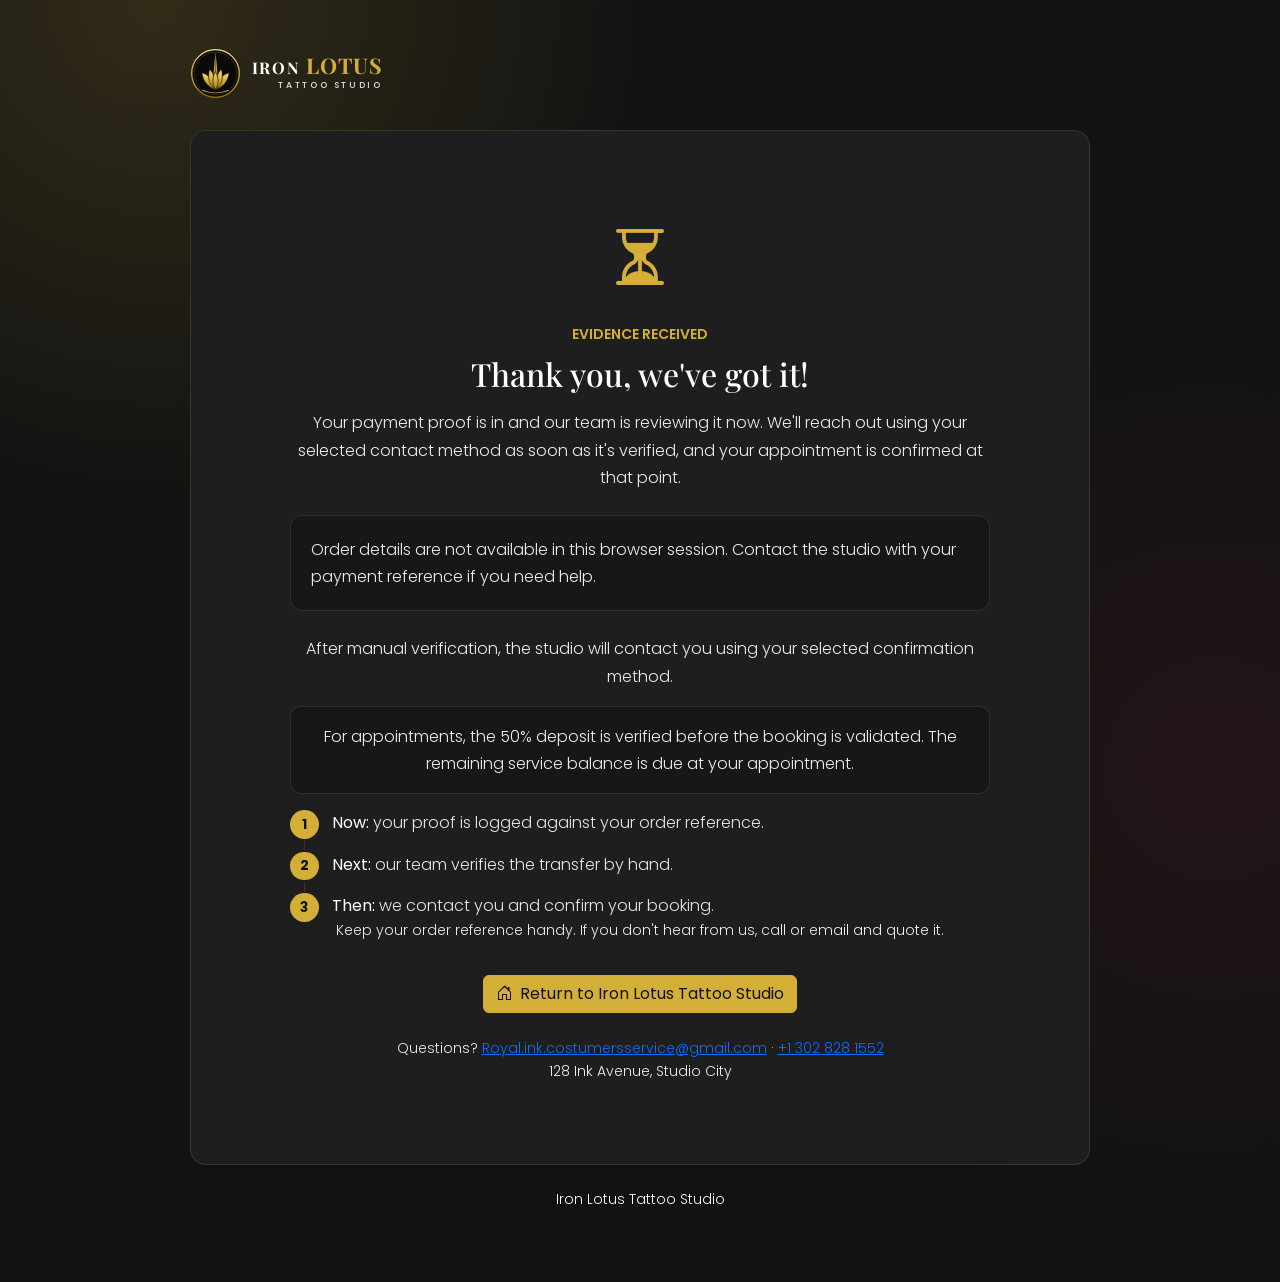
==== payment-success.html @ f2697d81 "update" ====
<!DOCTYPE html>
<html lang="en">
<head>
  <meta charset="UTF-8">
  <meta name="viewport" content="width=device-width, initial-scale=1.0">
  <meta name="description" content="  Iron Lotus Tattoo Studio received your payment evidence for manual review.">
    <title>Evidence Received | Iron Lotus Tattoo Studio</title>
    <link rel="icon" type="image/svg+xml" href="Image/iron-lotus-logo.svg">
  <link rel="preconnect" href="https://fonts.googleapis.com">
  <link href="https://fonts.googleapis.com/css2?family=Playfair+Display:wght@600;700;800&family=Poppins:wght@300;400;500;600;700&display=swap" rel="stylesheet">
  <link href="https://cdn.jsdelivr.net/npm/bootstrap@5.3.3/dist/css/bootstrap.min.css" rel="stylesheet">
  <link href="https://cdn.jsdelivr.net/npm/bootstrap-icons@1.11.3/font/bootstrap-icons.min.css" rel="stylesheet">
  <link rel="stylesheet" href="style.css">
</head>
<body class="manual-payment-page">
  <main class="container py-4 py-lg-5">
    <div class="manual-payment-shell mx-auto">
      <header class="payment-page-header mb-4">
        <a class="studio-brand" href="index.html"         aria-label="Iron Lotus Tattoo Studio home">
                  <span class="royal-mark" aria-hidden="true"><img src="Image/iron-lotus-logo.svg" alt=""></span>
                  <span class="brand-name"><span class="brand-royal">IRON</span><span class="brand-ink">LOTUS</span><small>TATTOO STUDIO</small></span>
        </a>
      </header>
      <section class="studio-card p-4 p-md-5">
        <div class="checkout-result-body">
          <div class="success-icon mb-3"><i class="bi bi-hourglass-split" aria-hidden="true"></i></div>
          <p class="text-accent text-uppercase small fw-semibold mb-2">Evidence received</p>
          <h1 id="confirmationStatusTitle" class="h2 mb-3">Thank you, we've got it!</h1>
          <p id="confirmationStatusMessage">Your payment proof is in and our team is reviewing it now. We'll reach out using your selected contact method as soon as it's verified, and your appointment is confirmed at that point.</p>
          <div id="confirmationOrderDetails" class="payment-order-summary text-start my-4" aria-live="polite">
            <p class="mb-0">Order details will appear here when available.</p>
          </div>
          <p id="confirmationContactMessage">After manual verification, the studio will contact you using your selected confirmation method.</p>
          <p class="payment-review-note">For appointments, the 50% deposit is verified before the booking is validated. The remaining service balance is due at your appointment.</p>
          <ol class="pay-timeline text-start mt-3">
            <li><strong>Now:</strong> your proof is logged against your order reference.</li>
            <li><strong>Next:</strong> our team verifies the transfer by hand.</li>
            <li><strong>Then:</strong> we contact you and confirm your booking.</li>
          </ol>
          <p class="small">Keep your order reference handy. If you don't hear from us, call or email and quote it.</p>
          <a class="btn btn-accent mt-3" href="index.html"><i class="bi bi-house-door me-2"></i>Return to Iron Lotus Tattoo Studio</a>
          <p class="small mt-4 mb-0">Questions? <a href="mailto:Royal.ink.costumersservice@gmail.com">Royal.ink.costumersservice@gmail.com</a> · <a href="tel:+13028281552">+1 302 828 1552</a><br>128 Ink Avenue, Studio City</p>
        </div>
      </section>
      <footer class="payment-page-footer text-center text-light small py-4">
        <span>Iron Lotus Tattoo Studio</span>
      </footer>
    </div>
  </main>
  <script src="payment-success.js"></script>
</body>
</html>
---- style.css ----
/* ==========================================================================
  IRON LOTUS TATTOO STUDIO — CUSTOM THEME OVERRIDES
   Dark luxury theme built on top of Bootstrap 5 utilities/grid.
   ========================================================================== */

:root {
  --bg-base: #121212;
  --bg-darker: #0a0a0a;
  --bg-card: #1e1e1e;
  --bg-card-hover: #262626;
  --accent: #d4af37;
  --accent-soft: #e8c766;
  --text-muted: #a0a0a0;
  --border-subtle: rgba(212, 175, 55, 0.15);
  --font-heading: 'Playfair Display', serif;
  --font-body: 'Poppins', sans-serif;
}

* { scroll-behavior: smooth; }

/* Offsets anchor jumps (e.g. #payment) so content isn't hidden under the sticky navbar */
#payment { scroll-margin-top: 6rem; }
#booking { scroll-margin-top: 5rem; }

body {
  background-color: var(--bg-base);
  color: #eaeaea;
  font-family: var(--font-body);
  font-weight: 300;
}

h1, h2, h3, h4, h5, .studio-brand {
  font-family: var(--font-heading);
  color: #f5f5f5;
}

.text-accent { color: var(--accent) !important; }
.bg-darker { background-color: var(--bg-darker); }
.section-padding { padding: 5.5rem 0; }
.text-muted { color: #e2e2e2 !important; }
.form-text { color: #d7d7d7 !important; }

/* ---------------- Buttons ---------------- */
.btn-accent {
  background-color: var(--accent);
  border-color: var(--accent);
  color: #121212;
  transition: all 0.25s ease;
}
.btn-accent:hover, .btn-accent:focus {
  background-color: var(--accent-soft);
  border-color: var(--accent-soft);
  color: #121212;
  transform: translateY(-2px);
}
.btn-outline-accent {
  border: 1px solid var(--accent);
  color: var(--accent);
  background: transparent;
}
.btn-outline-accent:hover {
  background-color: var(--accent);
  color: #121212;
}
.btn-outline-light:hover { color: #121212; }

/* ---------------- Navbar ---------------- */
.studio-navbar {
  background-color: rgba(10, 10, 10, 0.92);
  backdrop-filter: blur(10px);
  border-bottom: 1px solid var(--border-subtle);
  transition: background-color 0.3s ease;
}
.studio-brand {
  display: inline-flex;
  align-items: center;
  gap: 0.65rem;
  font-weight: 700;
  letter-spacing: 0;
  font-size: 1rem;
  text-decoration: none;
}
.royal-mark {
  width: 3.2rem;
  height: 3.2rem;
  display: inline-block;
}
.royal-mark img { width: 100%; height: 100%; display: block; }
.brand-name {
  display: inline-grid;
  grid-template-columns: auto auto;
  align-items: baseline;
  column-gap: 0.32rem;
  line-height: 1;
}
.brand-royal { color: #fff; font-size: 1rem; letter-spacing: 0.12em; }
.brand-ink { color: var(--accent); font-size: 1.35rem; letter-spacing: 0.04em; }
.brand-name small {
  grid-column: 1 / -1;
  color: #e2e2e2;
  font: 500 0.55rem var(--font-body);
  letter-spacing: 0.3em;
  text-align: right;
  margin-top: 0.2rem;
}
.navbar-nav .nav-link {
  color: #d6d6d6;
  font-weight: 500;
  margin: 0 0.4rem;
  transition: color 0.2s ease;
}
.navbar-nav .nav-link:hover { color: var(--accent); }
.cart-badge {
  position: absolute;
  top: -6px;
  right: -6px;
  font-size: 0.65rem;
}

/* ---------------- Hero ---------------- */
.hero-section {
  position: relative;
  min-height: 92vh;
  background: linear-gradient(180deg, rgba(10,10,10,0.55) 0%, rgba(10,10,10,0.85) 100%),
              url('https://images.unsplash.com/photo-1611501275019-9b5cda994e8d?auto=format&fit=crop&w=1600&q=80') center/cover no-repeat fixed;
  color: #fff;
}
.hero-overlay {
  position: absolute;
  inset: 0;
  background: radial-gradient(circle at 20% 20%, rgba(212,175,55,0.08), transparent 60%);
}
.hero-eyebrow { letter-spacing: 3px; font-size: 0.85rem; font-weight: 600; }
.hero-title {
  font-size: clamp(2.2rem, 5vw, 4rem);
  font-weight: 800;
  line-height: 1.15;
}
.hero-subtitle {
  max-width: 640px;
  color: #cfcfcf;
  font-size: 1.05rem;
}
.hero-info-card {
  background: rgba(30, 30, 30, 0.65);
  border: 1px solid var(--border-subtle);
  border-radius: 0.75rem;
  padding: 1rem;
  display: flex;
  align-items: center;
  gap: 0.75rem;
  height: 100%;
}

/* ---------------- Home Service Banner ---------------- */
.home-service-banner {
  background-color: var(--bg-card);
  border-top: 1px solid var(--border-subtle);
  border-bottom: 1px solid var(--border-subtle);
  padding: 2rem 0;
}

/* ---------------- Section Heading ---------------- */
.section-heading h2 { font-size: 2.25rem; font-weight: 700; }

/* ---------------- Pills / Tabs ---------------- */
.studio-pills .nav-link {
  color: #d6d6d6;
  border: 1px solid var(--border-subtle);
  border-radius: 2rem;
  padding: 0.6rem 1.6rem;
  margin: 0 0.35rem;
  font-weight: 500;
}
.studio-pills .nav-link.active {
  background-color: var(--accent);
  color: #121212;
  font-weight: 600;
}

/* ---------------- Cards (generic studio card) ---------------- */
.studio-card {
  background-color: var(--bg-card);
  border: 1px solid var(--border-subtle);
  border-radius: 1rem;
}
.card-title-accent { font-family: var(--font-heading); font-weight: 700; }

/* ---------------- Pricing Cards ---------------- */
.pricing-card {
  background-color: var(--bg-card);
  border: 1px solid var(--border-subtle);
  border-radius: 1rem;
  padding: 1.75rem;
  height: 100%;
  transition: transform 0.25s ease, box-shadow 0.25s ease, border-color 0.25s ease;
}
.pricing-card:hover {
  transform: translateY(-6px);
  border-color: var(--accent);
  box-shadow: 0 12px 30px rgba(0,0,0,0.45);
}
.pricing-card .price-tag {
  font-family: var(--font-heading);
  font-size: 1.9rem;
  font-weight: 700;
  color: var(--accent);
}
.pricing-card .price-icon {
  width: 56px;
  height: 56px;
  border-radius: 50%;
  background: rgba(212, 175, 55, 0.12);
  display: flex;
  align-items: center;
  justify-content: center;
  font-size: 1.5rem;
  color: var(--accent);
  margin-bottom: 1rem;
}
.pricing-card ul { list-style: none; padding-left: 0; }
.pricing-card ul li {
  color: #f0f0f0;
  font-size: 0.92rem;
  padding: 0.2rem 0;
}
.pricing-card ul li i { color: var(--accent); margin-right: 0.4rem; }
.tattoo-price-list li {
  display: flex;
  justify-content: space-between;
  align-items: flex-start;
  gap: 1rem;
  padding: 0.65rem 0 !important;
  border-bottom: 1px solid var(--border-subtle);
}
.tattoo-price-list li:last-child { border-bottom: 0; }
.tattoo-price-list strong { color: var(--accent); text-align: right; white-space: nowrap; }

/* ---------------- Gallery Masonry ---------------- */
.masonry-grid {
  column-count: 1;
  column-gap: 1rem;
}
@media (min-width: 576px) { .masonry-grid { column-count: 2; } }
@media (min-width: 992px) { .masonry-grid { column-count: 3; } }
.masonry-item {
  break-inside: avoid;
  margin-bottom: 1rem;
  position: relative;
  border-radius: 0.85rem;
  overflow: hidden;
  border: 1px solid var(--border-subtle);
}
.masonry-item img {
  width: 100%;
  display: block;
  transition: transform 0.4s ease;
}
.masonry-item:hover img { transform: scale(1.06); }
.masonry-caption {
  position: absolute;
  inset: auto 0 0 0;
  padding: 0.85rem 1rem;
  background: linear-gradient(180deg, transparent, rgba(0,0,0,0.85));
  opacity: 0;
  transform: translateY(10px);
  transition: all 0.3s ease;
}
.masonry-item:hover .masonry-caption { opacity: 1; transform: translateY(0); }
.masonry-caption h6 { margin: 0; font-size: 0.95rem; color: #fff; }
.masonry-caption small { color: var(--accent); }

/* ---------------- Shop Cards ---------------- */
.shop-card {
  background-color: var(--bg-card);
  border: 1px solid var(--border-subtle);
  border-radius: 1rem;
  overflow: hidden;
  height: 100%;
  display: flex;
  flex-direction: column;
  transition: box-shadow 0.25s ease, border-color 0.25s ease;
}
.shop-card:hover { border-color: var(--accent); box-shadow: 0 10px 26px rgba(0,0,0,0.4); }
.shop-card img { height: 200px; object-fit: cover; width: 100%; }
.shop-card-body { padding: 1.25rem; display: flex; flex-direction: column; flex-grow: 1; }
.shop-card .price-tag { font-size: 1.25rem; font-weight: 700; color: var(--accent); }

/* ---------------- Form Inputs ---------------- */
.studio-input {
  background-color: #171717;
  border: 1px solid #333;
  color: #eaeaea;
}
.studio-input:focus {
  background-color: #171717;
  color: #fff;
  border-color: var(--accent);
  box-shadow: 0 0 0 0.2rem rgba(212, 175, 55, 0.2);
}
.studio-input::placeholder { color: #6c6c6c; }
.studio-input-icon {
  background-color: #171717;
  border: 1px solid #333;
  color: var(--accent);
}
.form-label { color: #cfcfcf; font-size: 0.9rem; font-weight: 500; }
.form-check-label { color: #f0f0f0; }
.form-check-input:checked {
  background-color: var(--accent);
  border-color: var(--accent);
}
select.studio-input option { background-color: #1e1e1e; }

/* ---------------- Checkout / Summary ---------------- */
.checkout-sidebar { top: 6rem; }
.summary-row {
  display: flex;
  justify-content: space-between;
  align-items: center;
  padding: 0.4rem 0;
  font-size: 0.95rem;
  color: #d6d6d6;
}
.summary-divider { border-color: var(--border-subtle); }
.total-row { font-size: 1.15rem; font-weight: 700; color: #fff; }
.cart-items-list { max-height: 260px; overflow-y: auto; }
.cart-line-item {
  display: flex;
  align-items: center;
  gap: 0.75rem;
  padding: 0.6rem 0;
  border-bottom: 1px solid var(--border-subtle);
}
.cart-line-item img { width: 48px; height: 48px; object-fit: cover; border-radius: 0.5rem; }
.cart-line-item .item-info { flex-grow: 1; }
.cart-line-item .item-info h6 { font-size: 0.85rem; margin-bottom: 0.1rem; color: #fff; }
.cart-line-item .item-info small { color: var(--text-muted); }
.qty-controls button {
  width: 26px;
  height: 26px;
  line-height: 1;
  padding: 0;
  border-radius: 50%;
}

/* ---------------- Offcanvas ---------------- */
.studio-offcanvas {
  background-color: var(--bg-card);
  color: #eaeaea;
  border-left: 1px solid var(--border-subtle);
}

/* ---------------- Modal ---------------- */
.studio-modal {
  background-color: var(--bg-card);
  color: #eaeaea;
  border: 1px solid var(--border-subtle);
  border-radius: 1rem;
}
.success-icon { font-size: 4rem; color: var(--accent); }
.success-summary {
  background-color: #171717;
  border-radius: 0.75rem;
  border: 1px solid var(--border-subtle);
}

/* ---------------- Accordion ---------------- */
.accordion-item {
  background-color: var(--bg-card);
  border: 1px solid var(--border-subtle);
  margin-bottom: 0.75rem;
  border-radius: 0.75rem !important;
  overflow: hidden;
}
.accordion-button {
  background-color: var(--bg-card);
  color: #f0f0f0;
  font-weight: 600;
}
.accordion-button:not(.collapsed) {
  background-color: rgba(212, 175, 55, 0.1);
  color: var(--accent);
  box-shadow: none;
}
.accordion-button:focus { box-shadow: none; border-color: var(--border-subtle); }
.accordion-button::after { filter: invert(1); }
.accordion-body { color: var(--text-muted); }

/* ---------------- Footer ---------------- */
.studio-footer {
  background-color: var(--bg-darker);
  border-top: 1px solid var(--border-subtle);
}
.footer-links li { margin-bottom: 0.5rem; }
.footer-links a { color: var(--text-muted); text-decoration: none; font-size: 0.9rem; }
.footer-links a:hover { color: var(--accent); }

/* ---------------- Toast added-to-cart micro animation ---------------- */
@keyframes pop {
  0% { transform: scale(1); }
  50% { transform: scale(1.25); }
  100% { transform: scale(1); }
}
.cart-badge.pop { animation: pop 0.35s ease; }

/* ---------------- Manual payment pages ---------------- */
.manual-payment-page { min-height: 100vh; background: radial-gradient(circle at 12% 0%, #252014 0, var(--bg-base) 35rem); }
.manual-payment-shell { max-width: 900px; }
.payment-page-header { min-height: 3.5rem; }
.manual-payment-content { border-radius: 1rem; }
.payment-order-summary,
.payment-instructions {
  padding: 1.25rem;
  border: 1px solid var(--border-subtle);
  border-radius: 0.75rem;
  background: #171717;
}
.payment-summary-row {
  display: flex;
  justify-content: space-between;
  gap: 1rem;
  padding: 0.55rem 0;
  border-bottom: 1px solid rgba(255,255,255,0.08);
  color: #f0f0f0;
}
.payment-summary-row strong { color: #fff; text-align: right; }
.payment-summary-total { margin-top: 0.4rem; border-bottom: 0; font-size: 1.1rem; font-weight: 700; }
.payment-summary-total strong { color: var(--accent); }
.payment-method-choice {
  display: flex;
  align-items: center;
  gap: 0.9rem;
  min-height: 76px;
  padding: 1rem;
  border: 1px solid #555;
  border-radius: 0.65rem;
  color: #fff;
  cursor: pointer;
  transition: border-color 0.2s ease, background-color 0.2s ease;
}
.payment-method-choice > i { color: var(--accent); font-size: 1.4rem; }
.payment-method-choice span { display: grid; gap: 0.15rem; }
.payment-method-choice small { color: #dedede; }
.btn-check:checked + .payment-method-choice { border-color: var(--accent); background: rgba(212,175,55,0.1); }
.btn-check:focus-visible + .payment-method-choice { outline: 3px solid rgba(212,175,55,0.45); outline-offset: 2px; }
.crypto-wallet-panel {
  display: grid;
  grid-template-columns: minmax(130px, 190px) minmax(0, 1fr);
  align-items: center;
  gap: 1.25rem;
  padding: 1rem;
  border: 1px solid var(--border-subtle);
  border-radius: 0.65rem;
  background: #111;
}
.crypto-qr-wrap { padding: 0.5rem; border-radius: 0.5rem; background: #fff; }
.crypto-qr-wrap img { display: block; width: 100%; aspect-ratio: 1; object-fit: contain; }
.crypto-wallet-info { min-width: 0; }
.crypto-wallet-info .form-control { min-width: 0; font-size: 0.9rem; }
.bank-details > div {
  display: flex;
  justify-content: space-between;
  align-items: center;
  gap: 1rem;
  padding: 0.7rem 0;
  border-bottom: 1px solid rgba(255,255,255,0.1);
}
.bank-details > div:last-child { border-bottom: 0; }
.bank-details dt { color: #e2e2e2; font-weight: 500; }
.bank-details dd { display: flex; align-items: center; gap: 0.6rem; margin: 0; color: #fff; font-weight: 600; }
.copy-payment-value {
  width: 2rem;
  height: 2rem;
  display: inline-grid;
  place-items: center;
  border: 1px solid #777;
  border-radius: 0.4rem;
  background: transparent;
  color: var(--accent);
}
.copy-payment-value:hover { border-color: var(--accent); background: rgba(212,175,55,0.1); }
.manual-payment-content .alert-info { --bs-alert-color: #fff; --bs-alert-bg: #17303a; --bs-alert-border-color: #397184; }
.manual-payment-content .alert-info a { color: #fff; text-decoration: underline; }
.payment-review-note { color: #f0f0f0; }
.payment-page-footer a { color: #fff; }
.checkout-result-body { max-width: 700px; margin: 0 auto; padding: 2rem 0; text-align: center; }
.checkout-result-body h1, .checkout-result-body h2 { color: #fff; }
.checkout-result-body p { color: #ededed; line-height: 1.7; }
.checkout-result-body .payment-review-note { padding: 1rem; border: 1px solid var(--border-subtle); border-radius: 0.65rem; background: #171717; }

@media (max-width: 575.98px) {
  .manual-payment-content { padding: 1.25rem !important; }
  .crypto-wallet-panel { grid-template-columns: minmax(0, 1fr); }
  .crypto-qr-wrap { width: min(100%, 220px); margin: 0 auto; }
  .bank-details > div { align-items: flex-start; }
  .bank-details dd { text-align: right; overflow-wrap: anywhere; }
  .payment-summary-row { font-size: 0.9rem; }
}

/* ==========================================================================
   VISUAL UPGRADE: atmosphere, meaning section, motion, mobile ergonomics
   ========================================================================== */
body {
  background-image:
    radial-gradient(ellipse at 15% 0%, rgba(212, 175, 55, 0.10), transparent 45%),
    radial-gradient(ellipse at 90% 40%, rgba(120, 40, 60, 0.10), transparent 50%),
    radial-gradient(ellipse at 10% 85%, rgba(212, 175, 55, 0.07), transparent 45%);
  background-attachment: fixed;
}
.bg-darker {
  background-image: linear-gradient(180deg, #0a0a0a 0%, #120f0a 100%);
}
.hero-overlay {
  background:
    radial-gradient(circle at 20% 20%, rgba(212, 175, 55, 0.18), transparent 55%),
    radial-gradient(circle at 85% 80%, rgba(150, 40, 70, 0.18), transparent 50%);
  animation: heroGlow 9s ease-in-out infinite alternate;
}
@keyframes heroGlow { from { opacity: 0.6; } to { opacity: 1; } }

.section-heading h2 {
  position: relative;
  padding-bottom: 1rem;
}
.section-heading h2::after {
  content: "";
  display: block;
  width: 70px;
  height: 2px;
  margin: 0.9rem auto 0;
  background: linear-gradient(90deg, transparent, var(--accent), transparent);
}

.meaning-section {
  background:
    radial-gradient(circle at 50% 0%, rgba(212, 175, 55, 0.12), transparent 60%),
    linear-gradient(180deg, #0d0b08, #151009);
  border-top: 1px solid var(--border-subtle);
  border-bottom: 1px solid var(--border-subtle);
  overflow: hidden;
}
.meaning-section::before {
  content: "";
  position: absolute;
  inset: 0;
  background: url("Image/iron-lotus-logo.svg") center 20% / 520px no-repeat;
  opacity: 0.04;
  pointer-events: none;
}
.meaning-card {
  height: 100%;
  padding: 2rem 1.5rem;
  text-align: center;
  background: rgba(30, 30, 30, 0.6);
  border: 1px solid var(--border-subtle);
  border-radius: 1rem;
  backdrop-filter: blur(4px);
  transition: transform 0.3s ease, border-color 0.3s ease, box-shadow 0.3s ease;
}
.meaning-card:hover {
  transform: translateY(-6px);
  border-color: var(--accent);
  box-shadow: 0 14px 34px rgba(212, 175, 55, 0.12);
}
.meaning-card i { font-size: 2.2rem; color: var(--accent); }
.meaning-card h5 { margin: 1rem 0 0.6rem; }
.meaning-card p { margin: 0; color: #d6d6d6; font-size: 0.95rem; line-height: 1.7; }
.meaning-quote {
  max-width: 760px;
  margin: 3.5rem auto 0;
  font-family: var(--font-heading);
  font-size: clamp(1.15rem, 2.6vw, 1.6rem);
  line-height: 1.6;
  color: #f1e3b0;
}
.meaning-quote footer {
  margin-top: 1rem;
  font: 400 0.85rem var(--font-body);
  letter-spacing: 0.15em;
  text-transform: uppercase;
  color: var(--accent);
}

.reveal { opacity: 0; transform: translateY(26px); transition: opacity 0.8s ease, transform 0.8s ease; }
.reveal.is-visible { opacity: 1; transform: none; }

.mobile-action-bar { display: none; }

/* Accessible focus + comfortable tap targets */
a:focus-visible, button:focus-visible, .form-control:focus-visible, .form-select:focus-visible {
  outline: 2px solid var(--accent);
  outline-offset: 2px;
}
@media (max-width: 991.98px) {
  .navbar-nav .nav-link { padding: 0.85rem 0; font-size: 1.05rem; }
  .navbar-collapse { padding-bottom: 1rem; }
  .btn, .form-control, .form-select { min-height: 48px; }
  .hero-section { background-attachment: scroll; }
  body { padding-bottom: 72px; }
  .mobile-action-bar {
    display: grid;
    grid-template-columns: repeat(5, 1fr);
    position: fixed;
    left: 0; right: 0; bottom: 0;
    z-index: 1030;
    padding-bottom: env(safe-area-inset-bottom);
    background: rgba(10, 10, 10, 0.96);
    backdrop-filter: blur(10px);
    border-top: 1px solid var(--border-subtle);
  }
  .mobile-action-bar a, .mobile-action-bar .mobile-cart-btn {
    display: flex;
    flex-direction: column;
    align-items: center;
    justify-content: center;
    gap: 2px;
    min-height: 62px;
    color: #e2e2e2;
    font-size: 0.72rem;
    text-decoration: none;
  }
  .mobile-action-bar a i, .mobile-action-bar .mobile-cart-btn i { font-size: 1.25rem; color: var(--accent); }
  .mobile-action-bar .mobile-cart-btn { position: relative; background: none; border: 0; }
  .mobile-cart-count {
    position: absolute; top: 6px; left: calc(50% + 6px);
    min-width: 18px; height: 18px; padding: 0 5px;
    border-radius: 9px; background: var(--accent); color: #121212;
    font-size: 0.68rem; line-height: 18px; text-align: center;
  }
  .mobile-action-bar a.primary { background: var(--accent); color: #121212; font-weight: 600; }
  .mobile-action-bar a.primary i { color: #121212; }
}
@media (max-width: 575.98px) {
  .section-padding { padding: 3.5rem 0; }
  .hero-section { min-height: auto; padding: 2rem 0; }
  .hero-subtitle { font-size: 0.98rem; }
  .hero-section .btn-lg { width: 100%; }
  .studio-card { padding: 1.25rem !important; }
  .royal-mark { width: 2.7rem; height: 2.7rem; }
  .brand-royal { font-size: 0.9rem; }
  .brand-ink { font-size: 1.2rem; }
  .masonry-caption { opacity: 1; transform: none; }
}
@media (min-width: 992px) {
  .navbar-nav .nav-link { white-space: nowrap; margin: 0 0.2rem; font-size: 0.92rem; }
  .navbar-nav .btn { white-space: nowrap; }
}
/* ---------------- Payment page polish ---------------- */
.manual-payment-page {
  background:
    radial-gradient(circle at 12% 0%, rgba(212,175,55,0.16), transparent 32rem),
    radial-gradient(circle at 95% 60%, rgba(150,40,70,0.12), transparent 30rem),
    var(--bg-base);
}
.pay-steps { list-style: none; padding: 0; margin: 0; display: grid; grid-template-columns: repeat(3, 1fr); gap: 0.5rem; }
.pay-step { display: flex; align-items: center; gap: 0.6rem; padding: 0.7rem 0.8rem; border: 1px solid var(--border-subtle); border-radius: 0.75rem; background: rgba(255,255,255,0.03); }
.pay-step > span { flex: none; width: 1.9rem; height: 1.9rem; display: grid; place-items: center; border-radius: 50%; border: 1px solid var(--accent); color: var(--accent); font-weight: 600; font-size: 0.85rem; }
.pay-step.is-active > span { background: var(--accent); color: #121212; }
.pay-step strong { display: block; color: #fff; font-size: 0.92rem; line-height: 1.2; }
.pay-step small { color: #cfcfcf; font-size: 0.75rem; }
.pay-section-title { display: flex; align-items: center; gap: 0.7rem; font-size: 1.25rem; margin: 2rem 0 1rem; color: #fff; }
.pay-num { flex: none; width: 2rem; height: 2rem; display: inline-grid; place-items: center; border-radius: 50%; background: var(--accent); color: #121212; font: 700 0.95rem var(--font-body); }
.pay-amount-banner { display: flex; align-items: center; justify-content: space-between; gap: 1rem; flex-wrap: wrap; padding: 1.1rem 1.25rem; border-radius: 0.9rem; border: 1px solid var(--accent); background: linear-gradient(135deg, rgba(212,175,55,0.18), rgba(212,175,55,0.04)); }
.pay-amount-banner small { display: block; color: #ececec; }
.pay-amount-banner strong { font: 700 clamp(1.8rem, 6vw, 2.4rem) var(--font-heading); color: var(--accent-soft); }
.pay-badge { padding: 0.35rem 0.8rem; border-radius: 999px; border: 1px solid var(--accent); color: var(--accent); font-size: 0.8rem; white-space: nowrap; }
.pay-howto { margin: 0 0 1.25rem; padding-left: 1.25rem; color: #eaeaea; line-height: 1.8; }
.pay-howto li::marker { color: var(--accent); font-weight: 600; }
.pay-warning { padding: 0.6rem 0.8rem; border-radius: 0.5rem; background: rgba(220,53,69,0.12); border: 1px solid rgba(220,53,69,0.4); color: #ffd9dd; font-size: 0.85rem; }
.pay-warning i { color: #ff8a95; margin-right: 0.3rem; }
.pay-tip { color: #dcdcdc; font-size: 0.85rem; }
.pay-tip i { color: var(--accent); margin-right: 0.3rem; }
.pay-trust { display: grid; grid-template-columns: repeat(3, 1fr); gap: 0.75rem; }
.pay-trust > div { text-align: center; padding: 1rem 0.75rem; border: 1px solid var(--border-subtle); border-radius: 0.75rem; background: rgba(255,255,255,0.03); }
.pay-trust i { display: block; font-size: 1.5rem; color: var(--accent); margin-bottom: 0.3rem; }
.pay-trust strong { display: block; color: #fff; font-size: 0.92rem; }
.pay-trust small { color: #d0d0d0; font-size: 0.78rem; }
.pay-reference { padding: 0.6rem 0.9rem; border-radius: 0.6rem; border: 1px dashed var(--border-subtle); color: #e6e6e6; font-size: 0.9rem; }
.pay-reference i { color: var(--accent); }
.pay-reference strong { color: var(--accent-soft); letter-spacing: 0.05em; font-family: ui-monospace, Consolas, monospace; }
.pay-reference span { display: block; color: #bdbdbd; font-size: 0.78rem; }
.pay-verify { display: flex; gap: 0.8rem; padding: 0.9rem 1rem; border-radius: 0.7rem; background: rgba(40,167,69,0.1); border: 1px solid rgba(40,167,69,0.4); color: #e4f5e8; font-size: 0.88rem; }
.pay-verify > i { font-size: 1.5rem; color: #5fd47c; }
.pay-verify strong { color: #fff; }
.pay-verify code { color: var(--accent-soft); background: rgba(0,0,0,0.35); padding: 0.1rem 0.4rem; border-radius: 0.3rem; }
.pay-safe { padding: 1.5rem; border-radius: 1rem; border: 1px solid var(--border-subtle); background: rgba(255,255,255,0.025); }
.pay-sub { font: 600 1rem var(--font-body); color: var(--accent); margin: 1.5rem 0 0.75rem; text-transform: uppercase; letter-spacing: 0.08em; }
.pay-timeline { list-style: none; counter-reset: t; padding: 0; margin: 0; }
.pay-timeline li { counter-increment: t; position: relative; padding: 0 0 1rem 2.6rem; color: #e6e6e6; line-height: 1.6; }
.pay-timeline li::before { content: counter(t); position: absolute; left: 0; top: 0; width: 1.8rem; height: 1.8rem; display: grid; place-items: center; border-radius: 50%; background: var(--accent); color: #121212; font-weight: 700; font-size: 0.85rem; }
.pay-timeline li::after { content: ""; position: absolute; left: 0.9rem; top: 1.9rem; bottom: 0.1rem; width: 1px; background: var(--border-subtle); }
.pay-timeline li:last-child { padding-bottom: 0; }
.pay-timeline li:last-child::after { display: none; }
.pay-timeline strong { color: #fff; }
.pay-promises { list-style: none; padding: 0; margin: 0; display: grid; gap: 0.6rem; }
.pay-promises li { display: flex; gap: 0.6rem; color: #e6e6e6; line-height: 1.6; }
.pay-promises i { color: #5fd47c; margin-top: 0.2rem; }
.pay-faq { border: 1px solid var(--border-subtle); border-radius: 0.6rem; margin-bottom: 0.5rem; background: rgba(0,0,0,0.2); }
.pay-faq summary { cursor: pointer; padding: 0.85rem 1rem; color: #fff; font-weight: 500; min-height: 48px; }
.pay-faq summary:focus-visible { outline: 2px solid var(--accent); outline-offset: 2px; }
.pay-faq p { margin: 0; padding: 0 1rem 1rem; color: #dcdcdc; line-height: 1.7; font-size: 0.92rem; }
.pay-faq a { color: var(--accent-soft); }
.success-reference strong { color: var(--accent-soft); letter-spacing: 0.05em; font-family: ui-monospace, Consolas, monospace; }
#submitEvidenceButton { font-weight: 600; box-shadow: 0 8px 24px rgba(212,175,55,0.25); }
@media (max-width: 575.98px) {
  .pay-steps small { display: none; }
  .pay-step { padding: 0.6rem; }
  .pay-trust { grid-template-columns: 1fr; }
  .pay-trust > div { display: grid; grid-template-columns: auto 1fr; column-gap: 0.75rem; text-align: left; align-items: center; }
  .pay-trust i { grid-row: span 2; margin: 0; }
}

@media (prefers-reduced-motion: reduce) {
  * { scroll-behavior: auto !important; }
  .reveal { opacity: 1; transform: none; transition: none; }
  .hero-overlay { animation: none; }
}
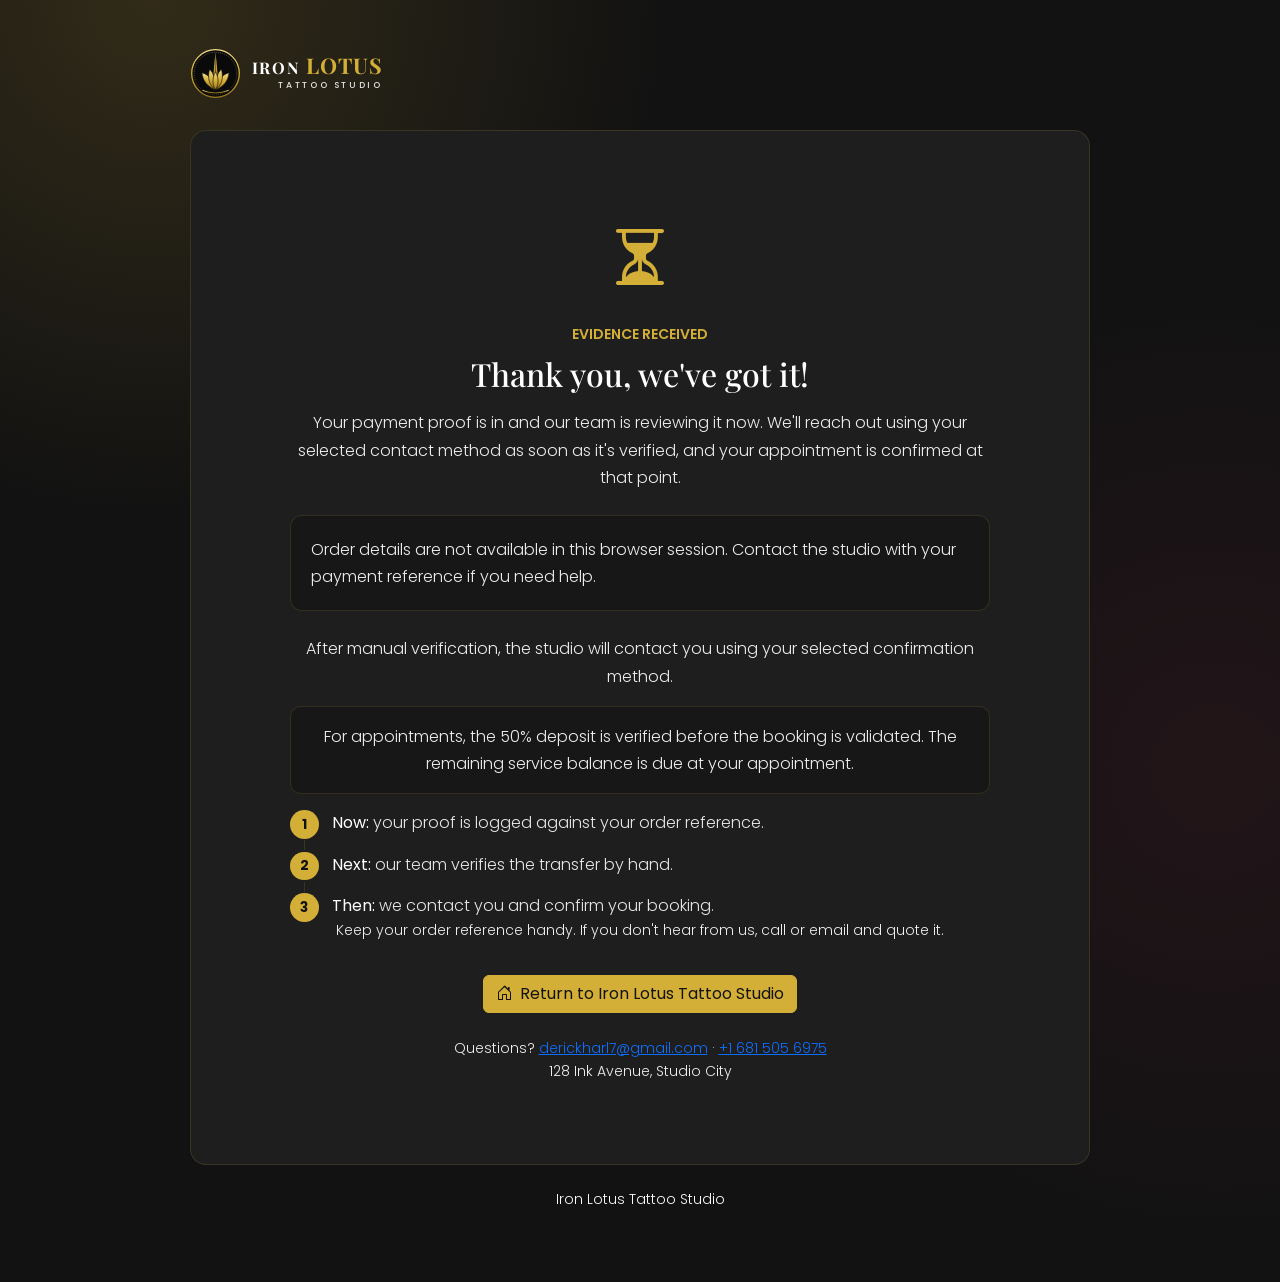
==== commit dde36d9b: "update" ====
--- a/payment-success.html
+++ b/payment-success.html
@@ -39,7 +39,7 @@
           </ol>
           <p class="small">Keep your order reference handy. If you don't hear from us, call or email and quote it.</p>
           <a class="btn btn-accent mt-3" href="index.html"><i class="bi bi-house-door me-2"></i>Return to Iron Lotus Tattoo Studio</a>
-          <p class="small mt-4 mb-0">Questions? <a href="mailto:Royal.ink.costumersservice@gmail.com">Royal.ink.costumersservice@gmail.com</a> · <a href="tel:+13028281552">+1 302 828 1552</a><br>128 Ink Avenue, Studio City</p>
+          <p class="small mt-4 mb-0">Questions? <a href="mailto:derickharl7@gmail.com">derickharl7@gmail.com</a> · <a href="tel:+16815056975">+1 681 505 6975</a><br>128 Ink Avenue, Studio City</p>
         </div>
       </section>
       <footer class="payment-page-footer text-center text-light small py-4">
